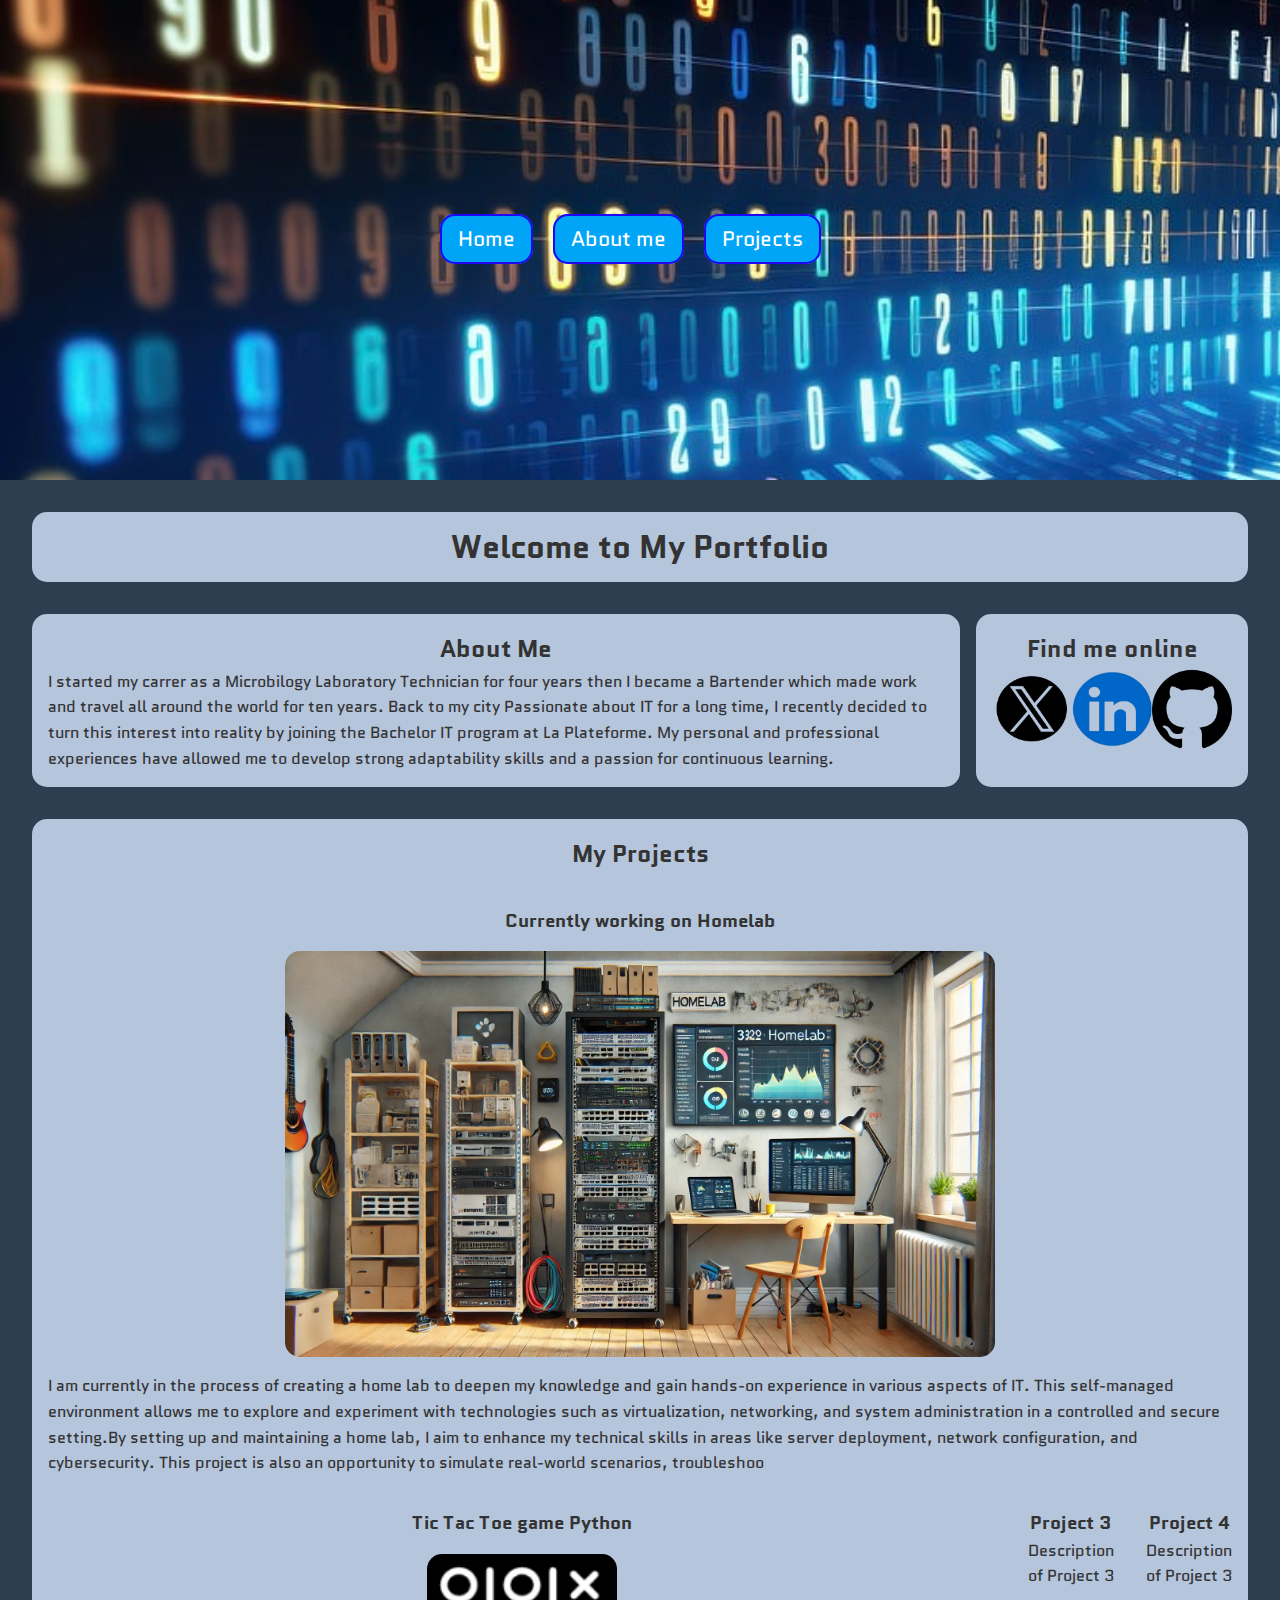
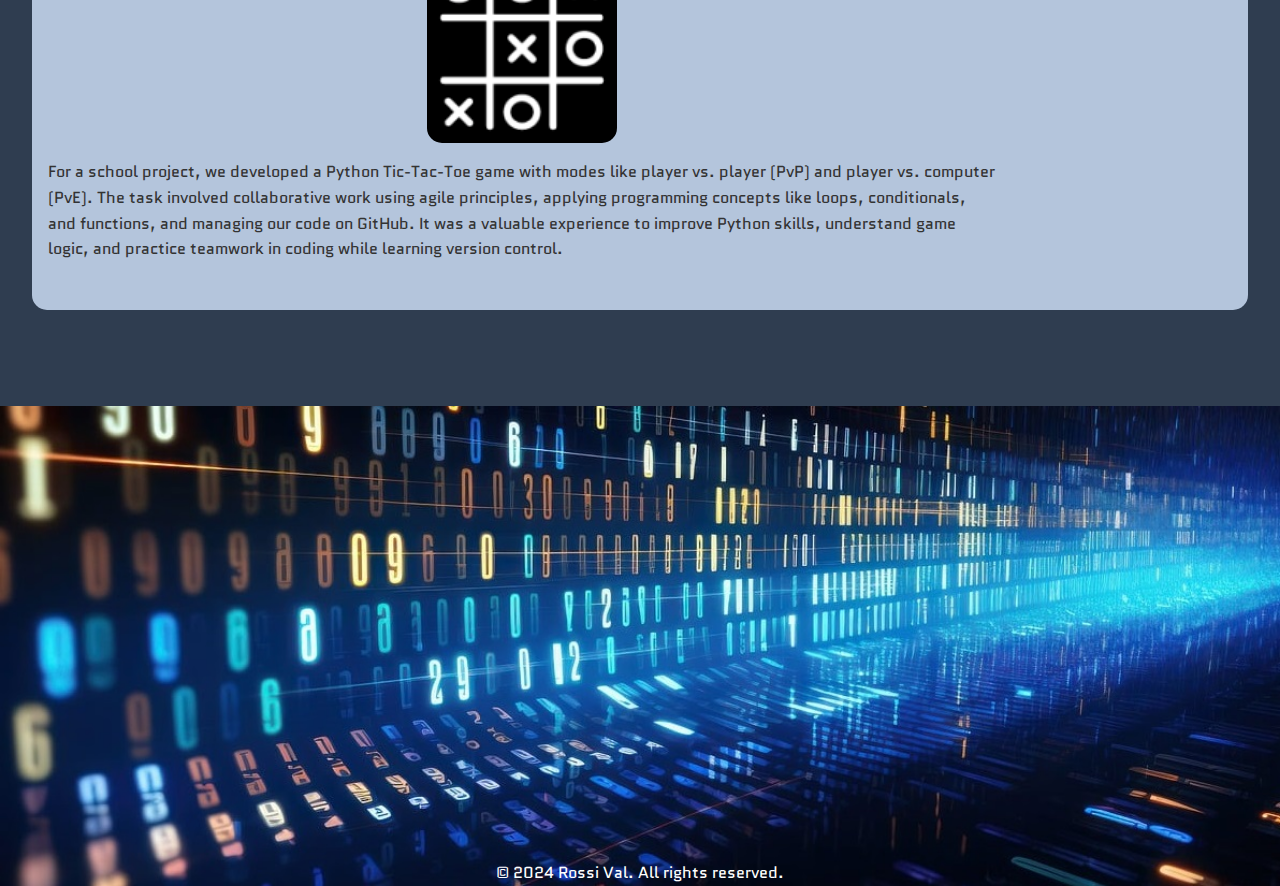
==== index.html @ 40d0fffb "new pic, adjust header" ====
<!DOCTYPE html>
<html lang="en">
<head>
    <meta charset="UTF-8">
    <meta name="viewport" content="width=device-width, initial-scale=1.0">
    <title>My Portfolio</title>
    <meta name="description" content="View Valentin's portfolio">    <!-- Adds a description for SEO -->
    <link rel="stylesheet" href="portfolio.css">
    <link rel="icon" href="images/geek.jpg" type="images/x-icon">
    <link rel="preconnect" href="https://fonts.googleapis.com">
<link rel="preconnect" href="https://fonts.gstatic.com" crossorigin>
<link href="https://fonts.googleapis.com/css2?family=Quantico:ital,wght@0,400;0,700;1,400;1,700&display=swap" rel="stylesheet">
    
</head>
<body>
    <header>
        <nav>
            <ul>
                <li><a href="#home">Home</a></li>
                <li><a href="#about">About me</a></li>
                <li><a href="#projects">Projects</a></li>
            </ul>
        </nav>
    </header>

    <main>
        <section >
            <h1>Welcome to My Portfolio</h1>
        </section>
        <div class="boutfind">   
            <section id="about">
                <h2>About Me</h2>
                <p>I started my carrer as a Microbilogy Laboratory Technician for four years then I became a Bartender which made work and travel all around the world for ten years. Back to my city  Passionate about IT for a long time, I recently decided to turn this interest into reality by joining the Bachelor IT program at La Plateforme. My personal and professional experiences have allowed me to develop strong adaptability skills and a passion for continuous learning.  </p>
            </section> 
            <section  id="find">
                <h2> Find me online</h2>
                <ul class="find-class">
                    <li class="findli"><a href="https://x.com/valtuco?t=BzKD3D_xw1yBNU1bJkjvIg&s=03"target="_blank" aria-label="Visit my Twitter"><img src="./images/Twitter.png" alt="Twitter" class="social-icon"></a></li>
                    <li class="findli"><a href="https://www.linkedin.com/in/valentin-rossi-941791114/" target="_blank" aria-label="Visit my Linkedin"><img src="./images/linkedin.png" alt="Linkedin" class="social-icon" ></a></li>
                    <li class="findli"><a href="https://github.com/valentin-rossi-1" target="_blank" aria-label="Visit my Github">
                    <img src="./images/Github.png" alt="Github" class="social-icon"></a></li>
                </ul>
            </section>
        </div>

        <section id="projects">
            <h2 >My Projects</h2>
            <div class="projos12">
                <article>
                    <h3> Currently working on Homelab</h3>
                    <img src="./images/homelabe.jpeg" alt="Picture of Homelab" class="projos-img1">
                    <p>I am currently in the process of creating a home lab to deepen my knowledge and gain hands-on experience in various aspects of IT. This self-managed environment allows me to explore and experiment with technologies such as virtualization, networking, and system administration in a controlled and secure setting.By setting up and maintaining a home lab, I aim to enhance my technical skills in areas like server deployment, network configuration, and cybersecurity. This project is also an opportunity to simulate real-world scenarios, troubleshoo</p>
                </article>          
            </div>   
            <div class="projos34">
                <article>
                    <h3>Tic Tac Toe game Python</h3>
                    <img src="./images/tic.png" alt="Picture of tic-tac-toe game" class="projos-img2">
                    <p>For a school project, we developed a Python Tic-Tac-Toe game with modes like player vs. player (PvP) and player vs. computer (PvE). The task involved collaborative work using agile principles, applying programming concepts like loops, conditionals, and functions, and managing our code on GitHub. It was a valuable experience to improve Python skills, understand game logic, and practice teamwork in coding while learning version control.</p>
                </article>
                <article>
                    <h3>Project 3</h3>
                    <p>Description of Project 3</p>
                </article>
                <article>
                    <h3>Project 4</h3>
                    <p>Description of Project 3</p>
                </article>
            </div>
        </section>
    </main>
</body>

<footer >

    <p>&copy; 2024 Rossi Val. All rights reserved.</p>
</footer>
</html>
---- portfolio.css ----
* {
    margin: 0;
    padding: 0;
    box-sizing: border-box;
}

html{
    background-color: rgb(47, 61, 80);
}
body {
    font-family: "Quantico", serif;
    line-height: 1.6;
    color: #333;
}

header {
    background-image: url(images/fond.png);
    background-repeat: no-repeat;
    background-size: cover;
    align-content: center;
    background-color: #f4f4f4;
    padding: 1rem;
    height: 30rem;
    
}

.boutfind{
    display: flex;
    justify-content: center;
    flex-direction: row;
    gap: 1rem;

}
.projos12 {
    display: flex;
    justify-content: center;
    flex-direction: row;
    list-style-type: none;
    margin-top: 2rem;
    margin-bottom: 2rem;
    gap: 2rem;

}

.projos34 {
    display: flex;
    justify-content: center;
    flex-direction: row;
    list-style-type: none;
    margin-top: 2rem;
    margin-bottom: 2rem;
    gap: 2rem;
}

.projos-img1 {
    display: block;
    margin: 1rem auto 0 auto;
    width: 60%;
    height: auto;
    margin-bottom: 1rem;
    border-radius: 15px;
}
.projos-img2 {
    display: block;
    margin: 1rem auto 0 auto;
    width: 20%;
    height: auto;
    margin-bottom: 1rem;
    border-radius: 15px;
    
}



nav ul {
    list-style-type: none;
    display: flex;
    justify-content: center; /* Centre les éléments horizontalement */
    align-items: center; /* Centre les éléments verticalement */
    flex-direction: row;
    padding: 0;
}

nav ul li {
    margin-right: 20px;

}
nav ul li a {
    color: white;
    background: rgb(1, 165, 247);
    padding: 0.5rem 1rem;
    border-radius: 15px;
    text-decoration: none;
    text-decoration: none;
    font-size: 1.3rem;
    border: 2px solid rgb(30, 6, 247);

}

main {
    padding: 2rem;
    margin-bottom: 2rem;
}

section {

    background-color: rgb(180, 197, 220);
    padding: 1rem;
    margin-bottom: 2rem;
    border-radius: 15px;
}

h1 {
    color: #333;
    display: flex;
    justify-content: center;
    font-size: 2rem;
    line-height: 1.2;
}



h2, h3 {
    color: #333;
    display: flex;
    justify-content: center;
}

p {
    display: flex;
    justify-content: center;
    
}

footer { 
    flex-direction: flex-start ;
    align-content: end;
    background-image: url(./images/digital-8280787_1280.jpg);
    background-size: cover;
    height: 30rem;
    color: white;
    list-style-type: none;
}
.find-class{   
    display: flex;
    justify-content: center;
    flex-direction: row;
    list-style-type: none;
}
.findli {

}

.findli img {
    width: 80px; /* Same width */
    height: 80px; /* Same height */
    display: flex;
    flex-direction: row;

}
.twitpic{
    border-radius: 5px;
}


@media (max-width: 768px) {


    
  .boutfind {
    flex-direction: column;
  }
    header nav ul {
        flex-direction: column;
        margin: 0;
    }

    header nav ul li {
        margin-bottom: 2rem;
    }
    .projos34 {
        flex-direction: column;
    }
    


}
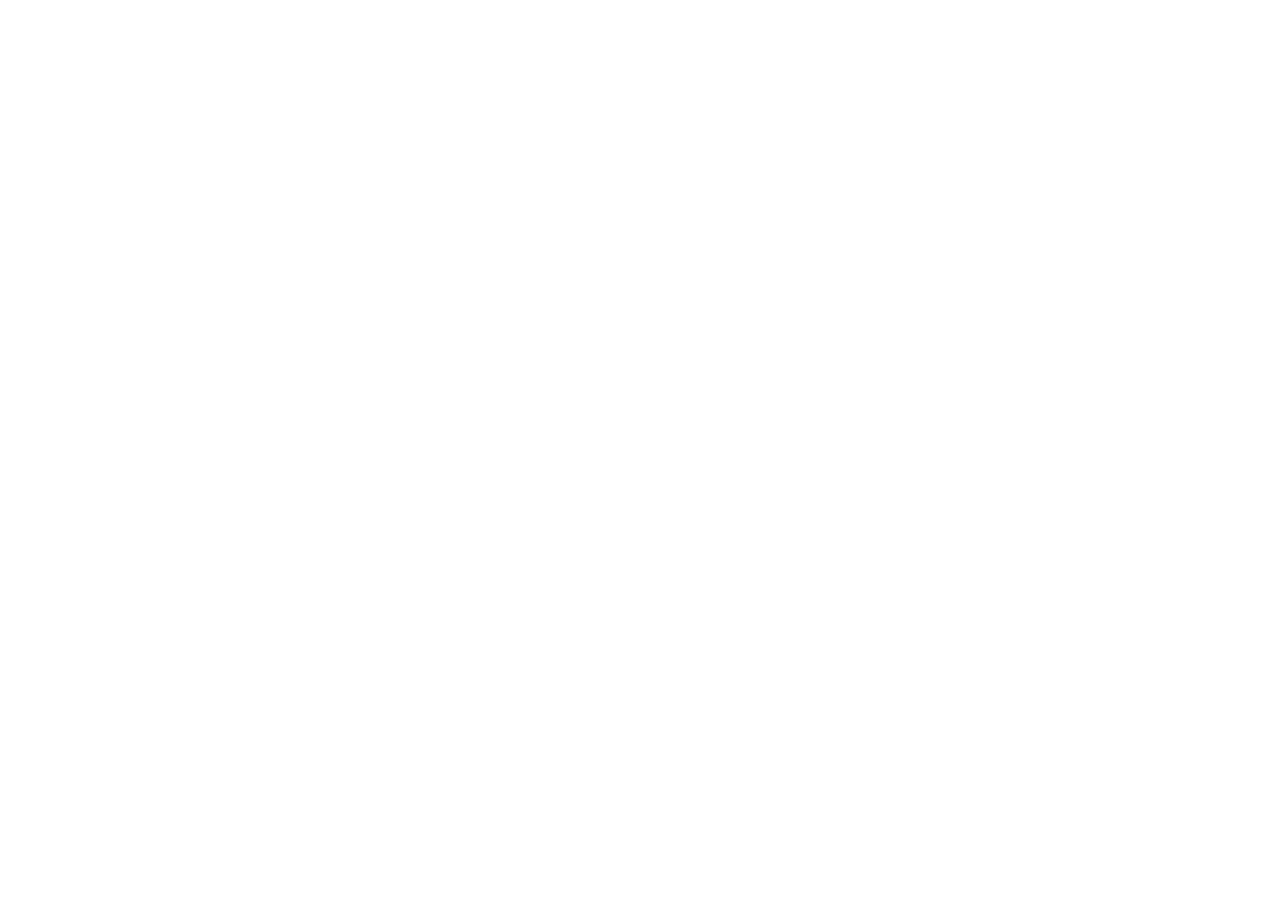
==== commit 83c37a7f: "script" ====
--- a/index.html
+++ b/index.html
@@ -13,6 +13,19 @@
     
 </head>
 <body>
+    <script>
+        // Demande du mot de passe
+        const correctPassword = "Je suis intéréssé par ce profil atypique"; // Phrase à entrer
+        const userInput = prompt("Veuillez entrer le mot de passe pour accéder à cette page :");
+
+        // Vérification du mot de passe
+        if (userInput === correctPassword) {
+            document.body.style.display = "block"; // Affiche le contenu si le mot de passe est correct
+        } else {
+            alert("Vous n'êtes pas assez motivé par l'idée de me recruter, retentez votre chance. ");
+            window.location.href = "https://google.com"; // Redirige l'utilisateur en cas d'échec
+        }
+    </script>
     <header>
         <nav>
             <ul>
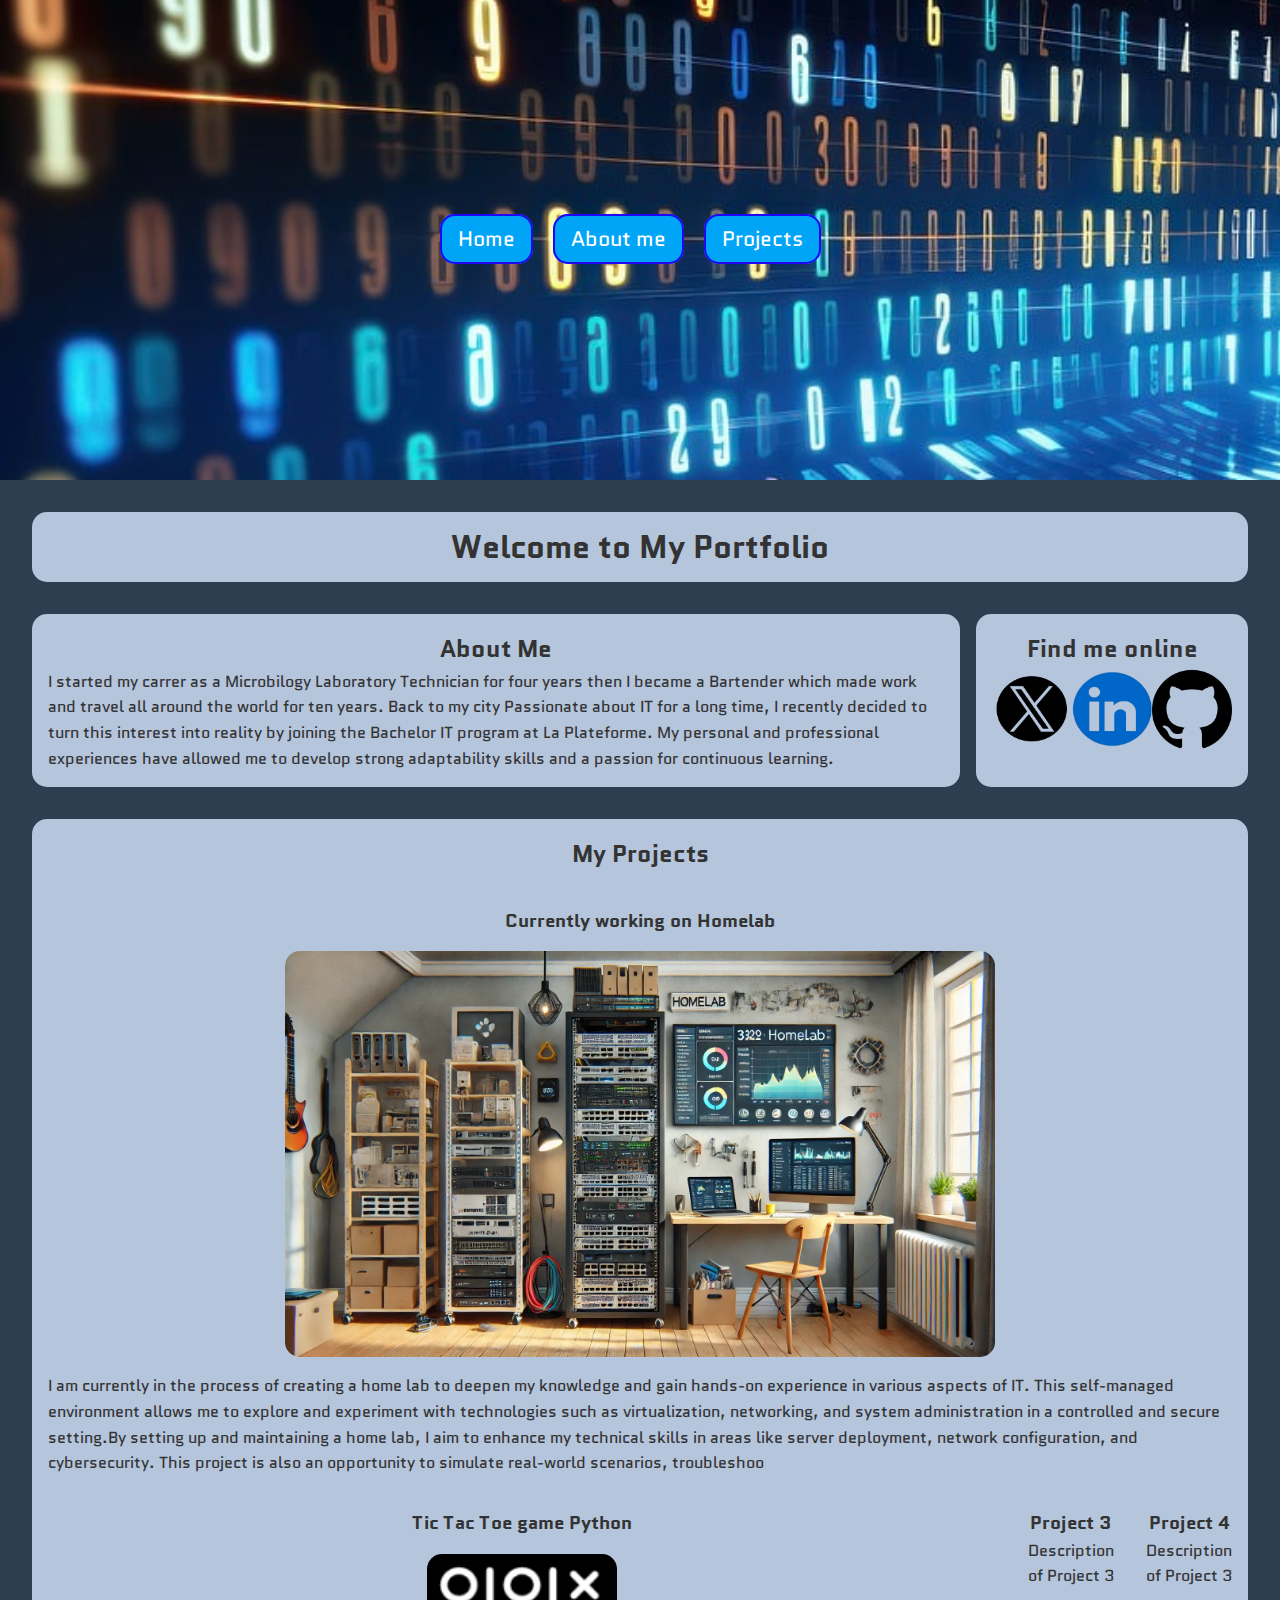
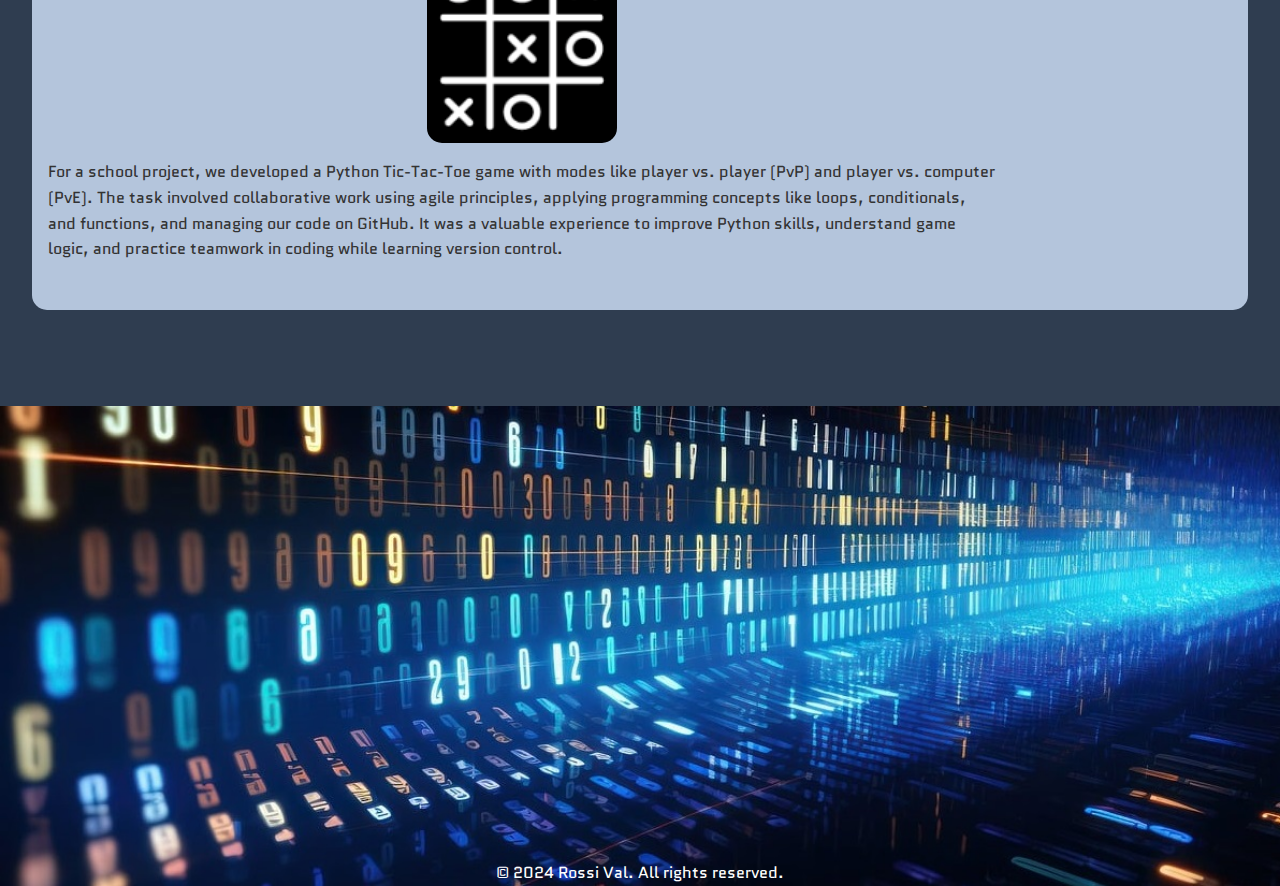
==== commit 8b6a2b00: "revmove script" ====
--- a/index.html
+++ b/index.html
@@ -13,19 +13,6 @@
     
 </head>
 <body>
-    <script>
-        // Demande du mot de passe
-        const correctPassword = "Je suis intéréssé par ce profil atypique"; // Phrase à entrer
-        const userInput = prompt("Veuillez entrer le mot de passe pour accéder à cette page :");
-
-        // Vérification du mot de passe
-        if (userInput === correctPassword) {
-            document.body.style.display = "block"; // Affiche le contenu si le mot de passe est correct
-        } else {
-            alert("Vous n'êtes pas assez motivé par l'idée de me recruter, retentez votre chance. ");
-            window.location.href = "https://google.com"; // Redirige l'utilisateur en cas d'échec
-        }
-    </script>
     <header>
         <nav>
             <ul>
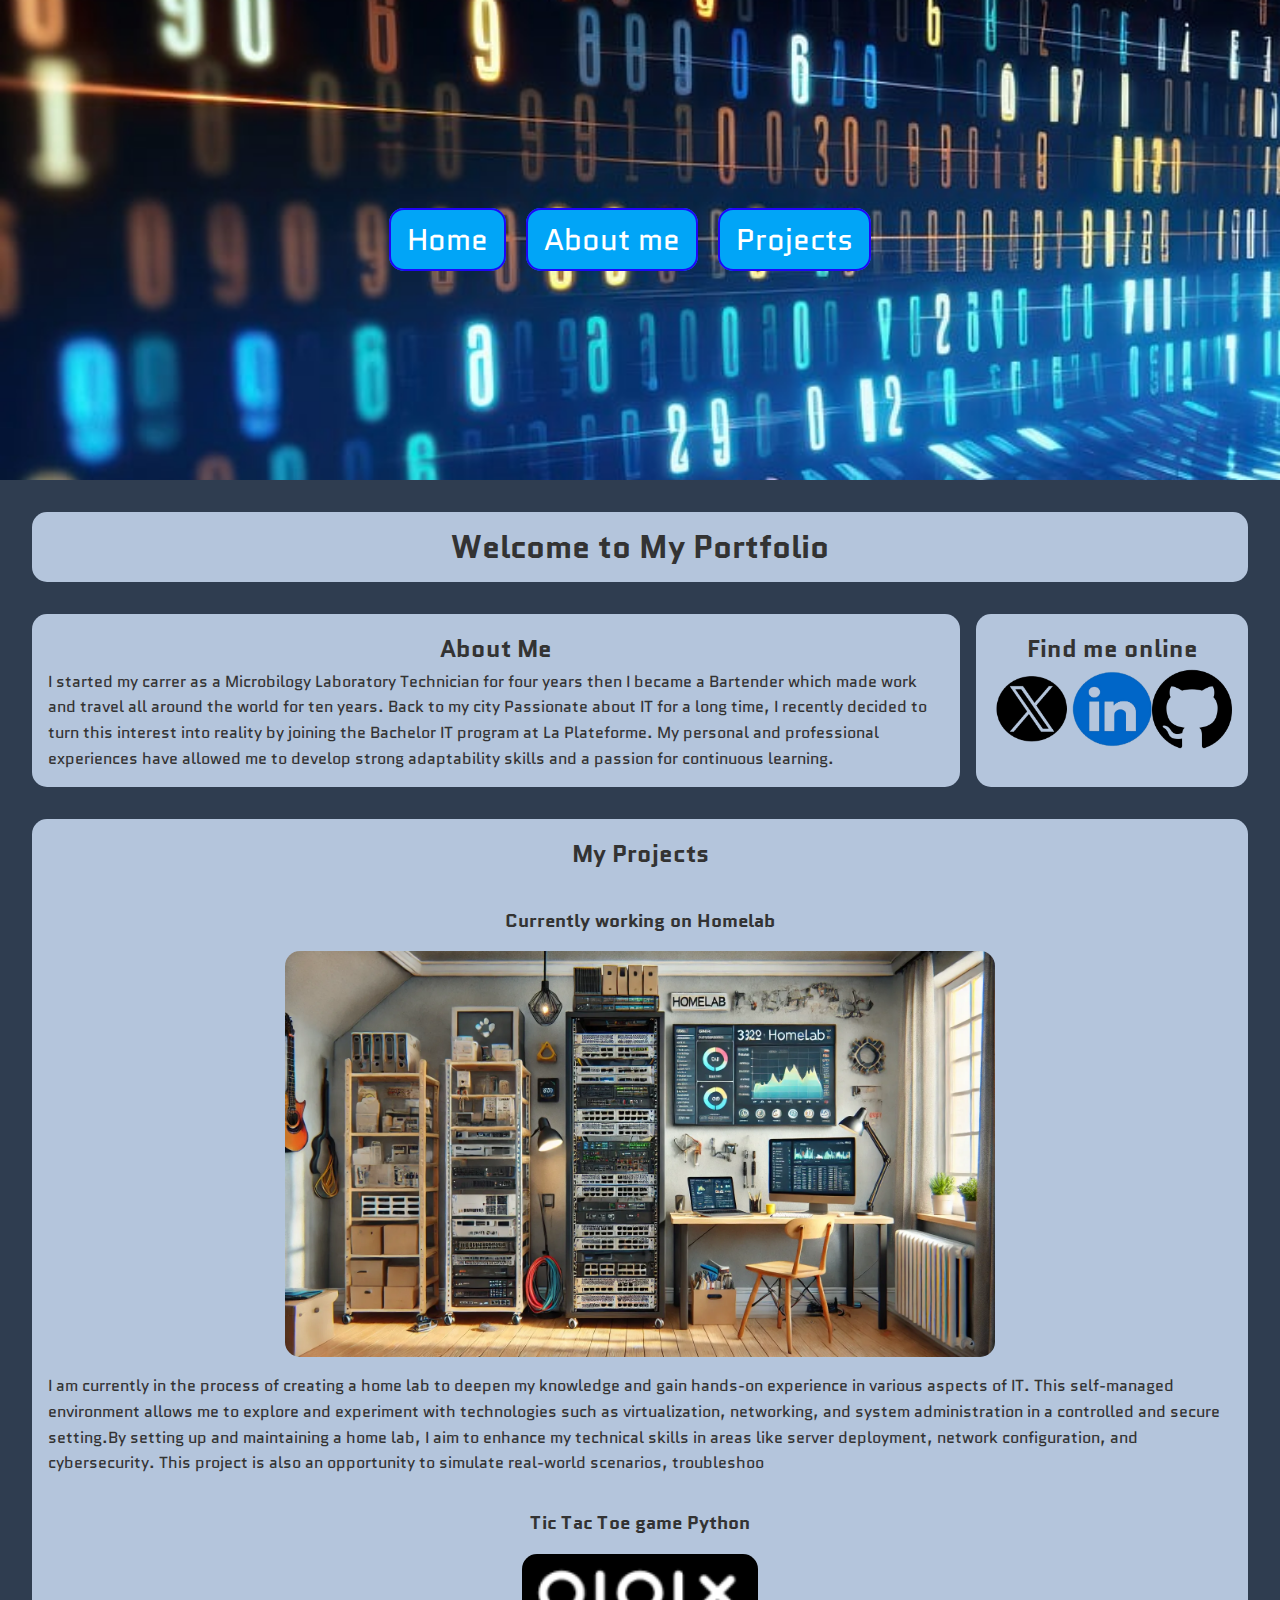
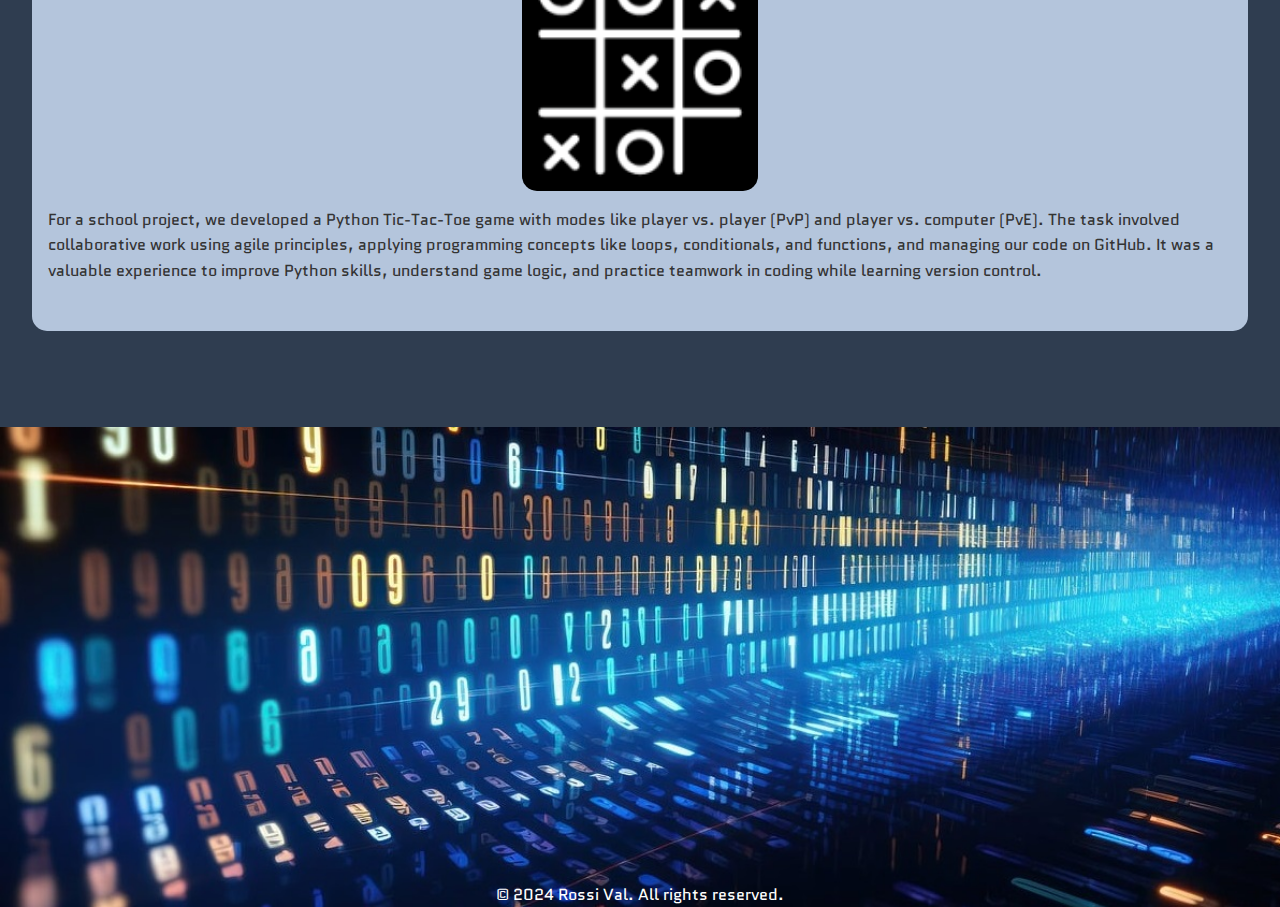
==== commit 808c7ac1: "hide proj 3 4" ====
--- a/index.html
+++ b/index.html
@@ -58,14 +58,14 @@
                     <img src="./images/tic.png" alt="Picture of tic-tac-toe game" class="projos-img2">
                     <p>For a school project, we developed a Python Tic-Tac-Toe game with modes like player vs. player (PvP) and player vs. computer (PvE). The task involved collaborative work using agile principles, applying programming concepts like loops, conditionals, and functions, and managing our code on GitHub. It was a valuable experience to improve Python skills, understand game logic, and practice teamwork in coding while learning version control.</p>
                 </article>
-                <article>
+               <!--<article>
                     <h3>Project 3</h3>
                     <p>Description of Project 3</p>
                 </article>
                 <article>
                     <h3>Project 4</h3>
                     <p>Description of Project 3</p>
-                </article>
+                </article>  -->
             </div>
         </section>
     </main>
--- a/portfolio.css
+++ b/portfolio.css
@@ -91,11 +91,17 @@
     padding: 0.5rem 1rem;
     border-radius: 15px;
     text-decoration: none;
-    text-decoration: none;
-    font-size: 1.3rem;
+    font-size: 1.9rem;
     border: 2px solid rgb(30, 6, 247);
+}
 
+nav ul li a:hover {
+    background: rgb(30, 6, 247);
+    color: rgb(1, 165, 247);
+    transition: background-color 0.3s ease, color 0.3s ease;
 }
+
+
 
 main {
     padding: 2rem;
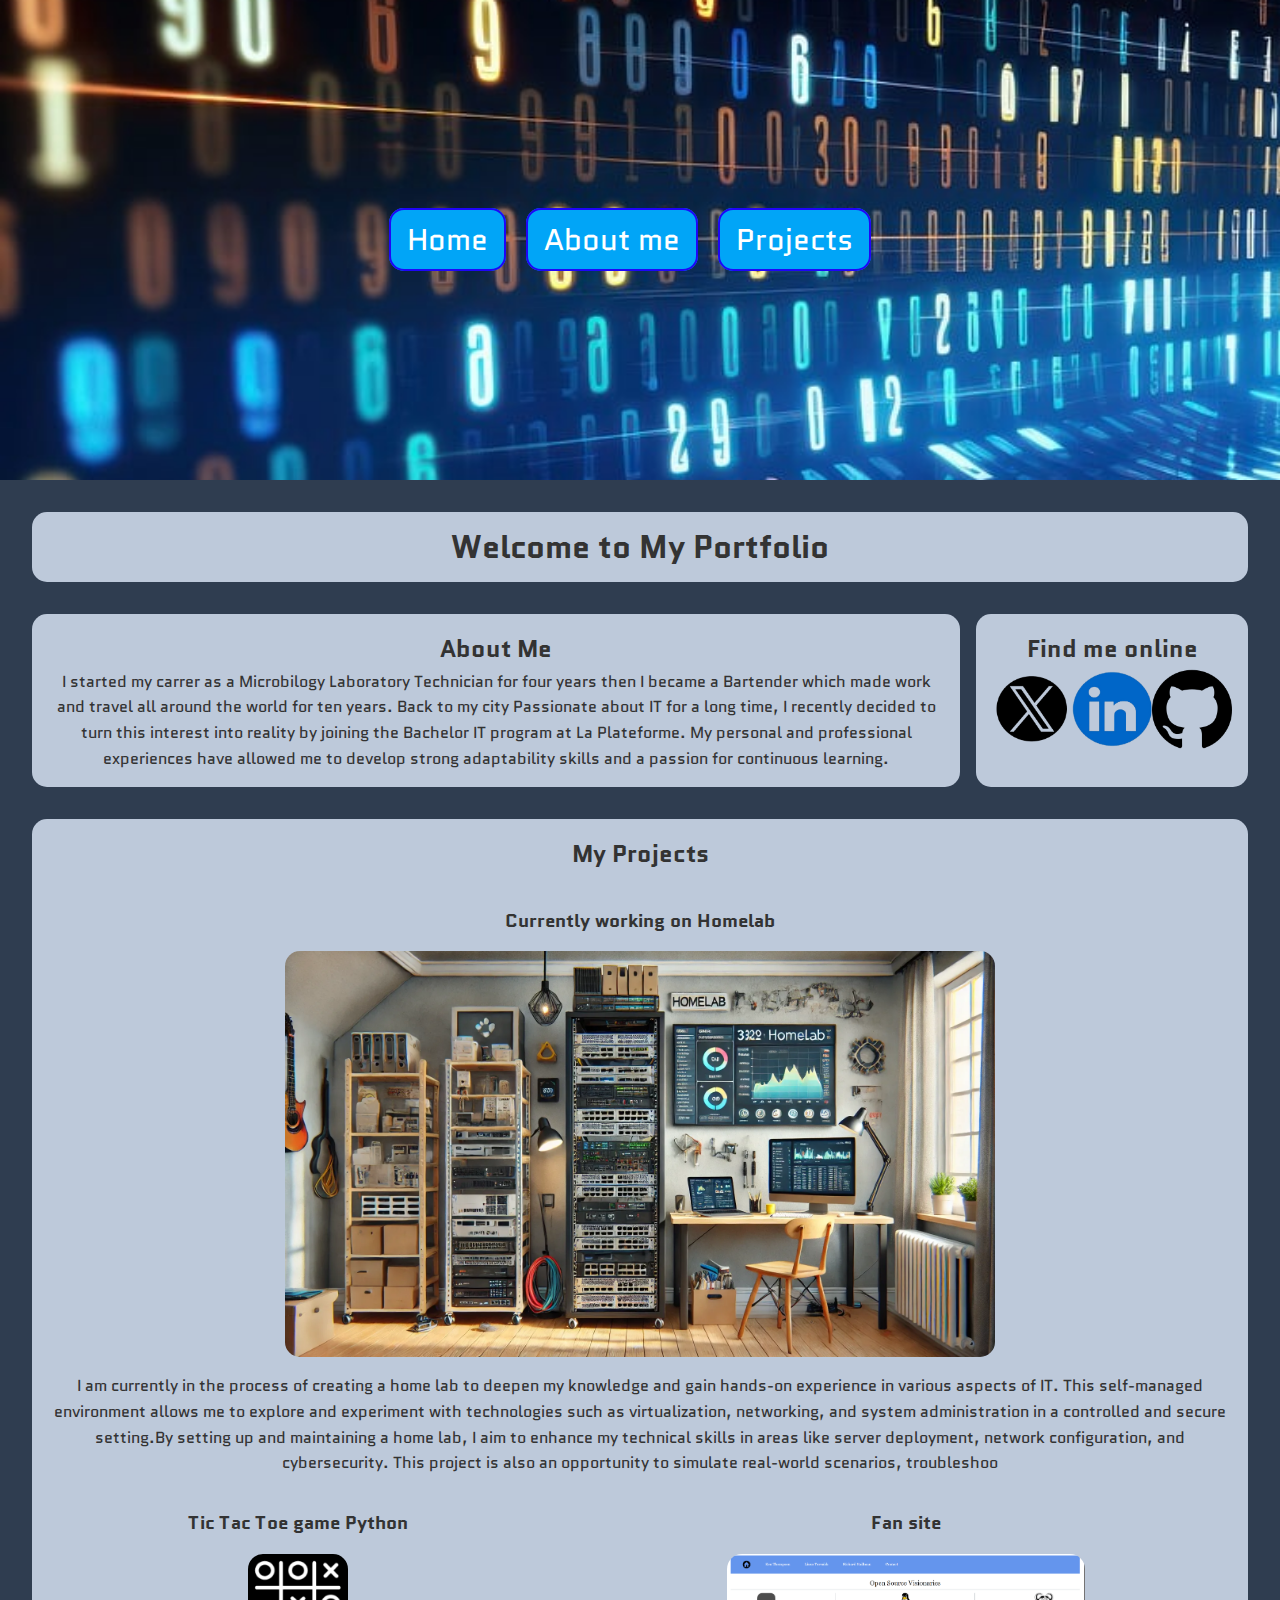
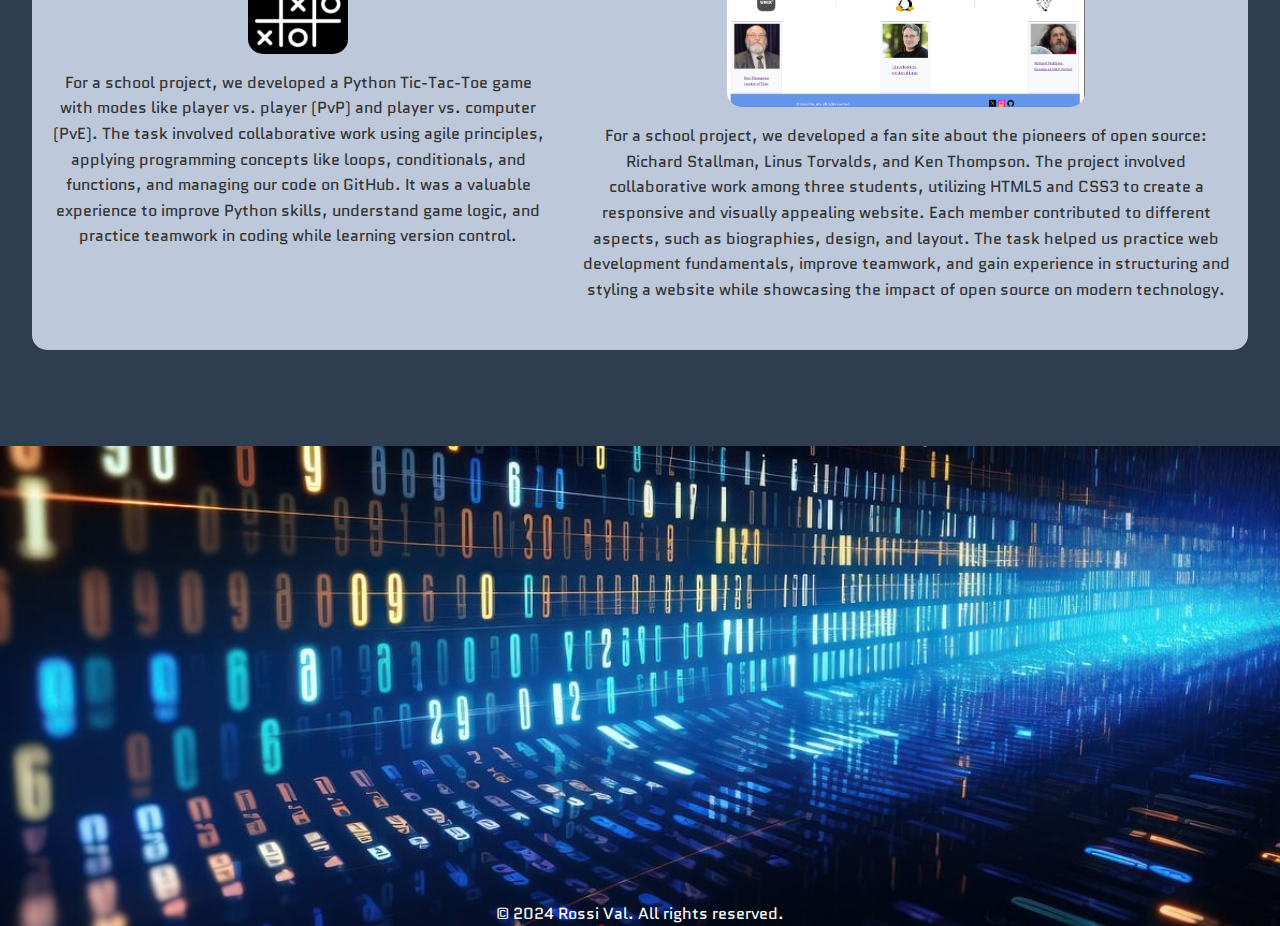
==== commit 4c3b7822: "newpic change, project 3 added" ====
--- a/index.html
+++ b/index.html
@@ -58,10 +58,12 @@
                     <img src="./images/tic.png" alt="Picture of tic-tac-toe game" class="projos-img2">
                     <p>For a school project, we developed a Python Tic-Tac-Toe game with modes like player vs. player (PvP) and player vs. computer (PvE). The task involved collaborative work using agile principles, applying programming concepts like loops, conditionals, and functions, and managing our code on GitHub. It was a valuable experience to improve Python skills, understand game logic, and practice teamwork in coding while learning version control.</p>
                 </article>
-               <!--<article>
-                    <h3>Project 3</h3>
-                    <p>Description of Project 3</p>
+                <article>
+                    <h3> Fan site</h3>
+                    <img src="./images/Fansite.png" alt="Picture of fan site" class="projos-img3">
+                    <p>For a school project, we developed a fan site about the pioneers of open source: Richard Stallman, Linus Torvalds, and Ken Thompson. The project involved collaborative work among three students, utilizing HTML5 and CSS3 to create a responsive and visually appealing website. Each member contributed to different aspects, such as biographies, design, and layout. The task helped us practice web development fundamentals, improve teamwork, and gain experience in structuring and styling a website while showcasing the impact of open source on modern technology.</p>
                 </article>
+                               <!--<article>
                 <article>
                     <h3>Project 4</h3>
                     <p>Description of Project 3</p>
--- a/portfolio.css
+++ b/portfolio.css
@@ -13,6 +13,9 @@
     color: #333;
 }
 
+p{
+    text-align: center;
+}
 header {
     background-image: url(images/fond.png);
     background-repeat: no-repeat;
@@ -69,7 +72,15 @@
     border-radius: 15px;
     
 }
-
+.projos-img3 {
+    display: block;
+    margin: 1rem auto 0 auto;
+    width: 55%;
+    height: auto;
+    margin-bottom: 1rem;
+    border-radius: 15px;
+    
+}
 
 
 nav ul {
@@ -110,7 +121,7 @@
 
 section {
 
-    background-color: rgb(180, 197, 220);
+    background-color: rgb(189, 201, 218);
     padding: 1rem;
     margin-bottom: 2rem;
     border-radius: 15px;
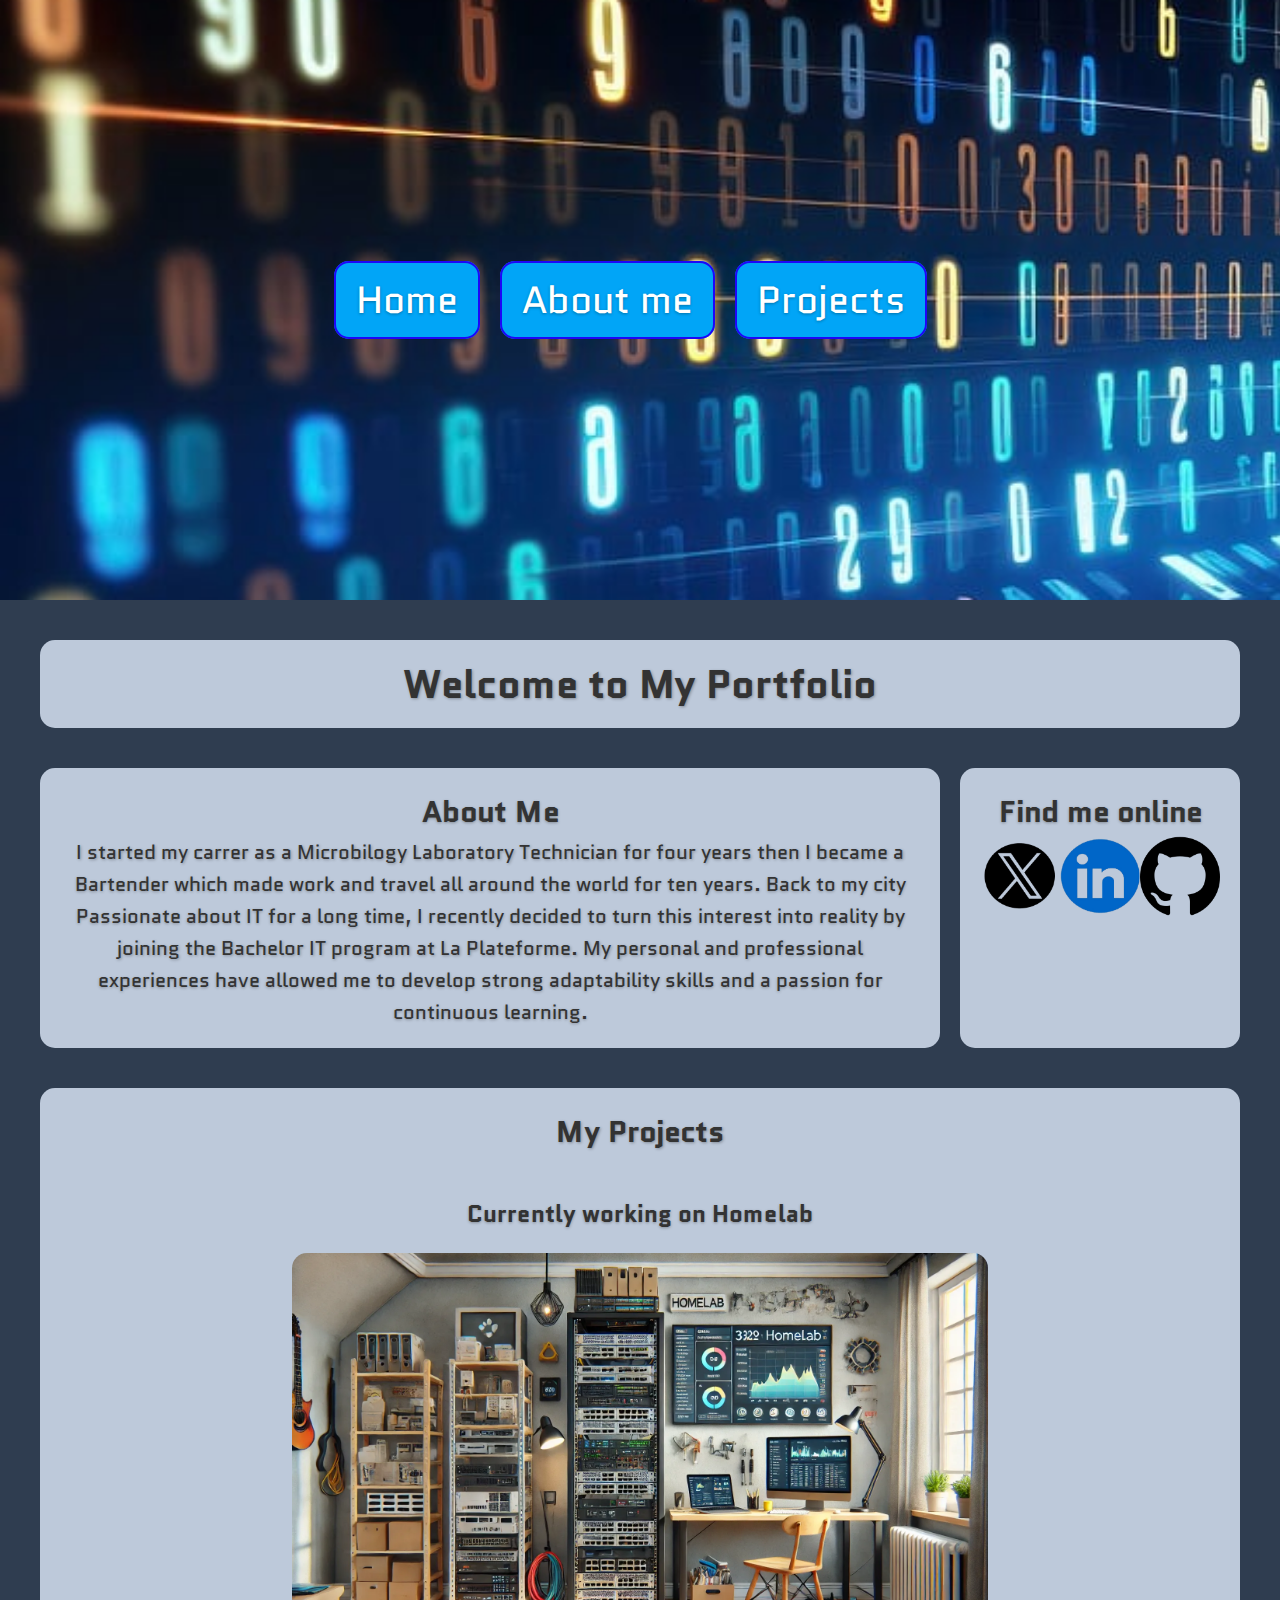
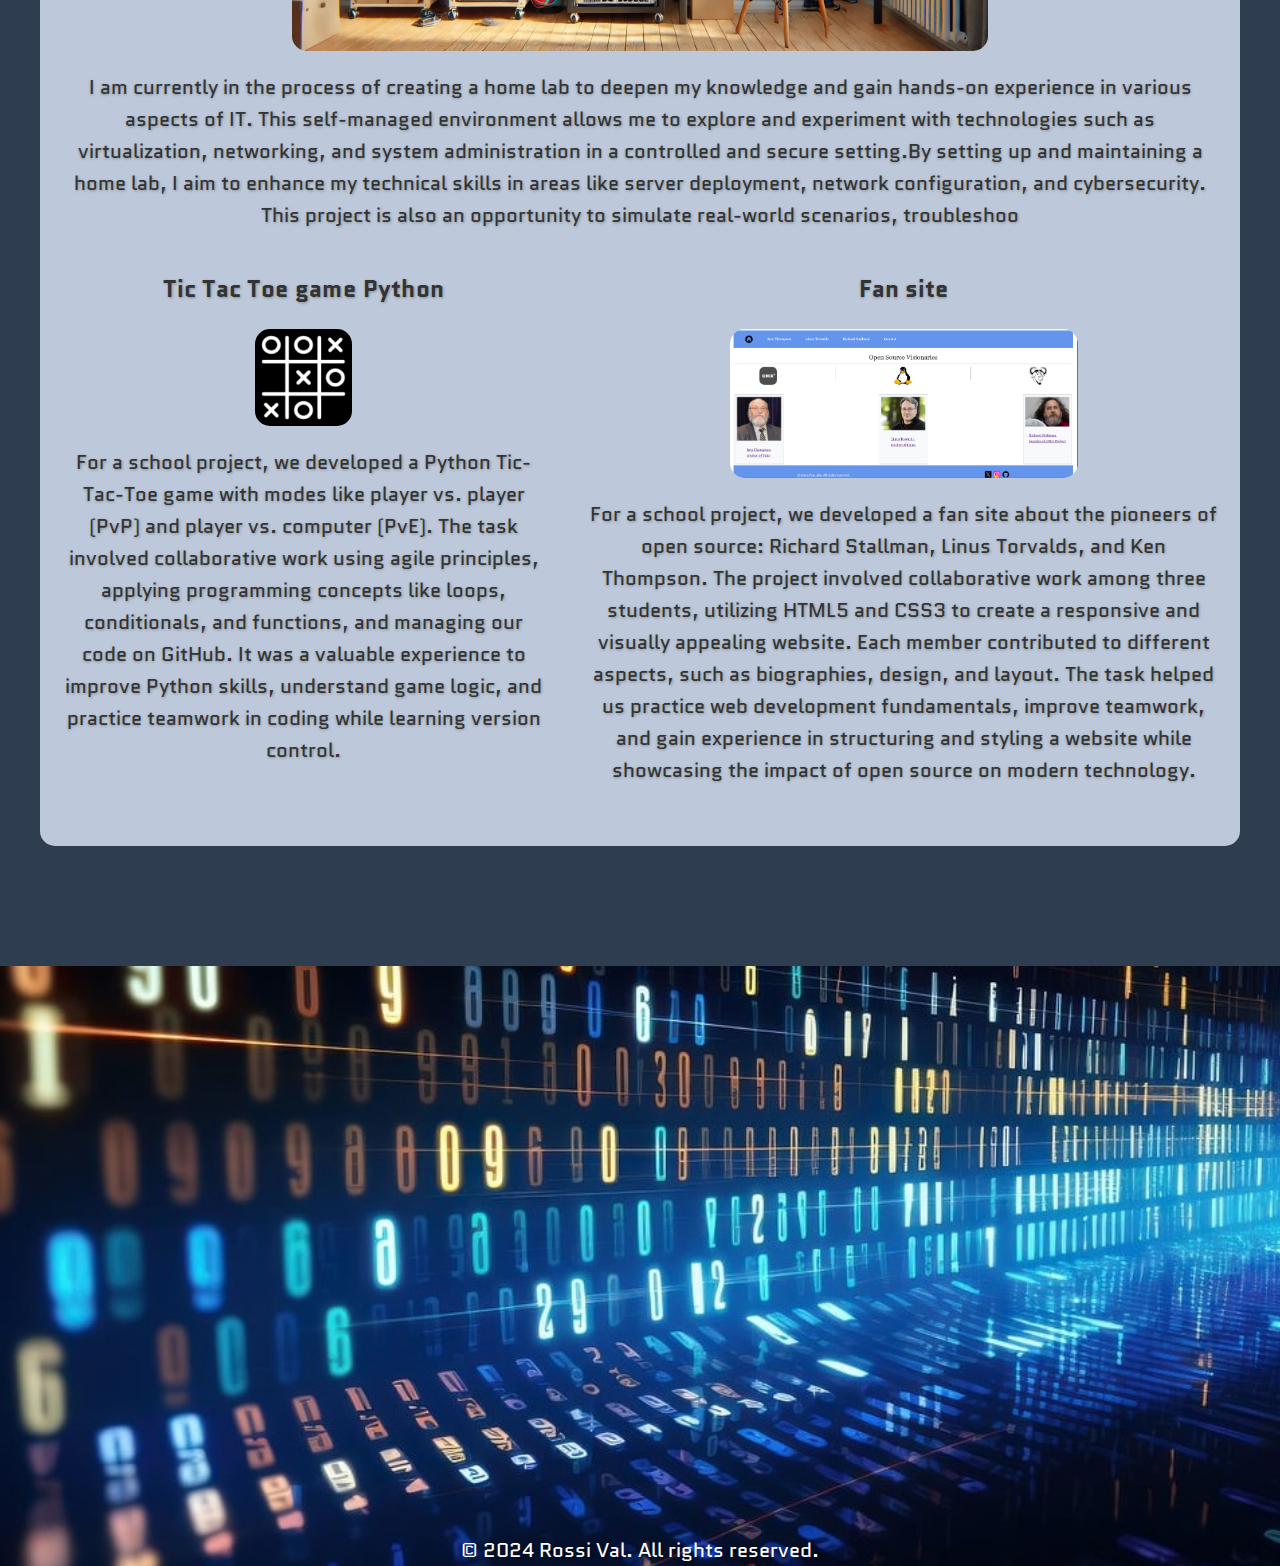
==== commit da32c17d: "hover on pics projects" ====
--- a/index.html
+++ b/index.html
@@ -55,12 +55,16 @@
             <div class="projos34">
                 <article>
                     <h3>Tic Tac Toe game Python</h3>
-                    <img src="./images/tic.png" alt="Picture of tic-tac-toe game" class="projos-img2">
+                    <a href="https://github.com/valentin-rossi-1/TicTacToe" target="_blank">
+                        <img src="./images/tic.png" alt="Picture of tic-tac-toe game" class="projos-img projos-img2">
+                    </a>
                     <p>For a school project, we developed a Python Tic-Tac-Toe game with modes like player vs. player (PvP) and player vs. computer (PvE). The task involved collaborative work using agile principles, applying programming concepts like loops, conditionals, and functions, and managing our code on GitHub. It was a valuable experience to improve Python skills, understand game logic, and practice teamwork in coding while learning version control.</p>
                 </article>
                 <article>
                     <h3> Fan site</h3>
-                    <img src="./images/Fansite.png" alt="Picture of fan site" class="projos-img3">
+                    <a href="https://github.com/valentin-rossi-1/Fan_site" target="_blank">
+                         <img src="./images/Fansite.png" alt="Picture of fan site" class="projos-img projos-img3">
+                    </a>
                     <p>For a school project, we developed a fan site about the pioneers of open source: Richard Stallman, Linus Torvalds, and Ken Thompson. The project involved collaborative work among three students, utilizing HTML5 and CSS3 to create a responsive and visually appealing website. Each member contributed to different aspects, such as biographies, design, and layout. The task helped us practice web development fundamentals, improve teamwork, and gain experience in structuring and styling a website while showcasing the impact of open source on modern technology.</p>
                 </article>
                                <!--<article>
--- a/portfolio.css
+++ b/portfolio.css
@@ -6,6 +6,8 @@
 
 html{
     background-color: rgb(47, 61, 80);
+    font-size: 20px;
+    text-shadow: 0.5px 0.5px 3px rgba(0, 0, 0, 0.3);
 }
 body {
     font-family: "Quantico", serif;
@@ -82,6 +84,20 @@
     
 }
 
+.projos-img {
+    display: block;
+    margin: 1rem auto 0 auto;
+    height: auto;
+    margin-bottom: 1rem;
+    border-radius: 15px;
+}
+
+.projos-img:hover {
+    transform: rotate(5deg);
+    transition: transform 0.3s ease-in-out;
+    transform: scale(1.1);
+    transition: transform 0.3s ease-in-out;
+}
 
 nav ul {
     list-style-type: none;
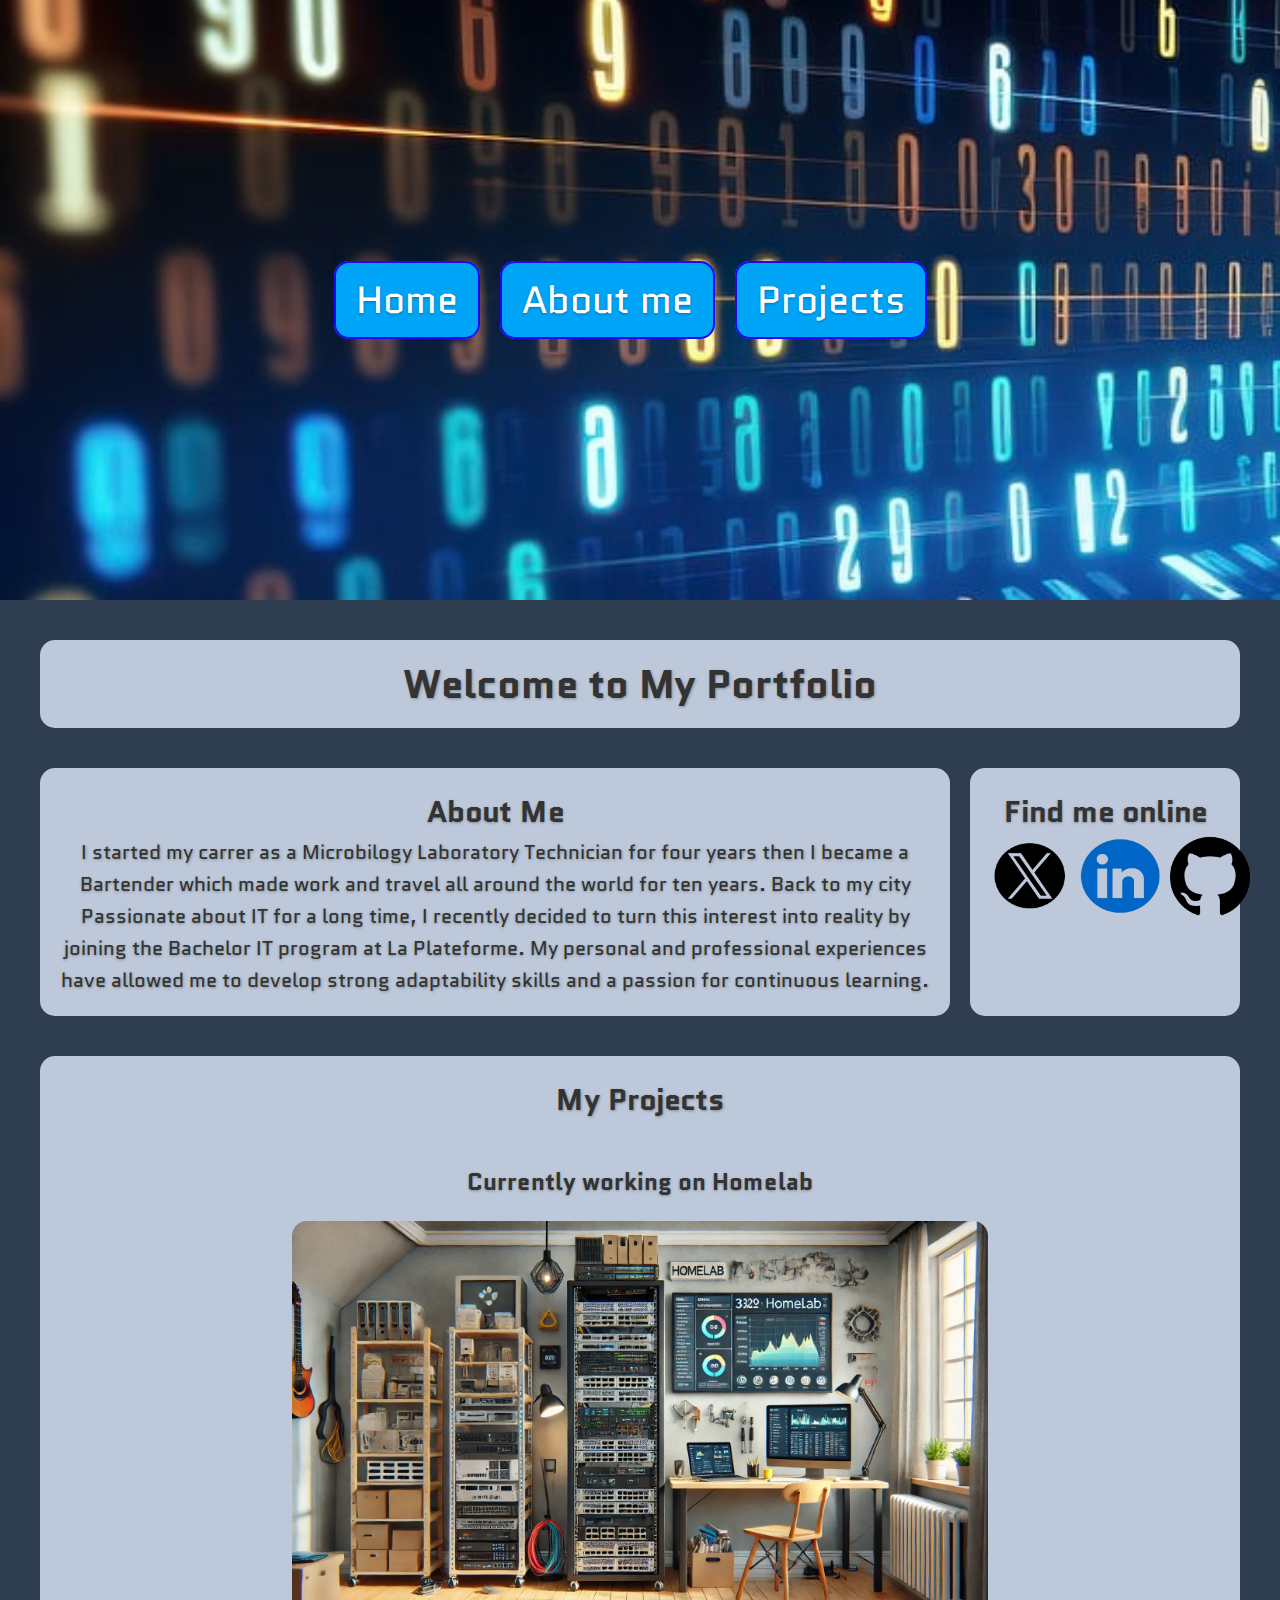
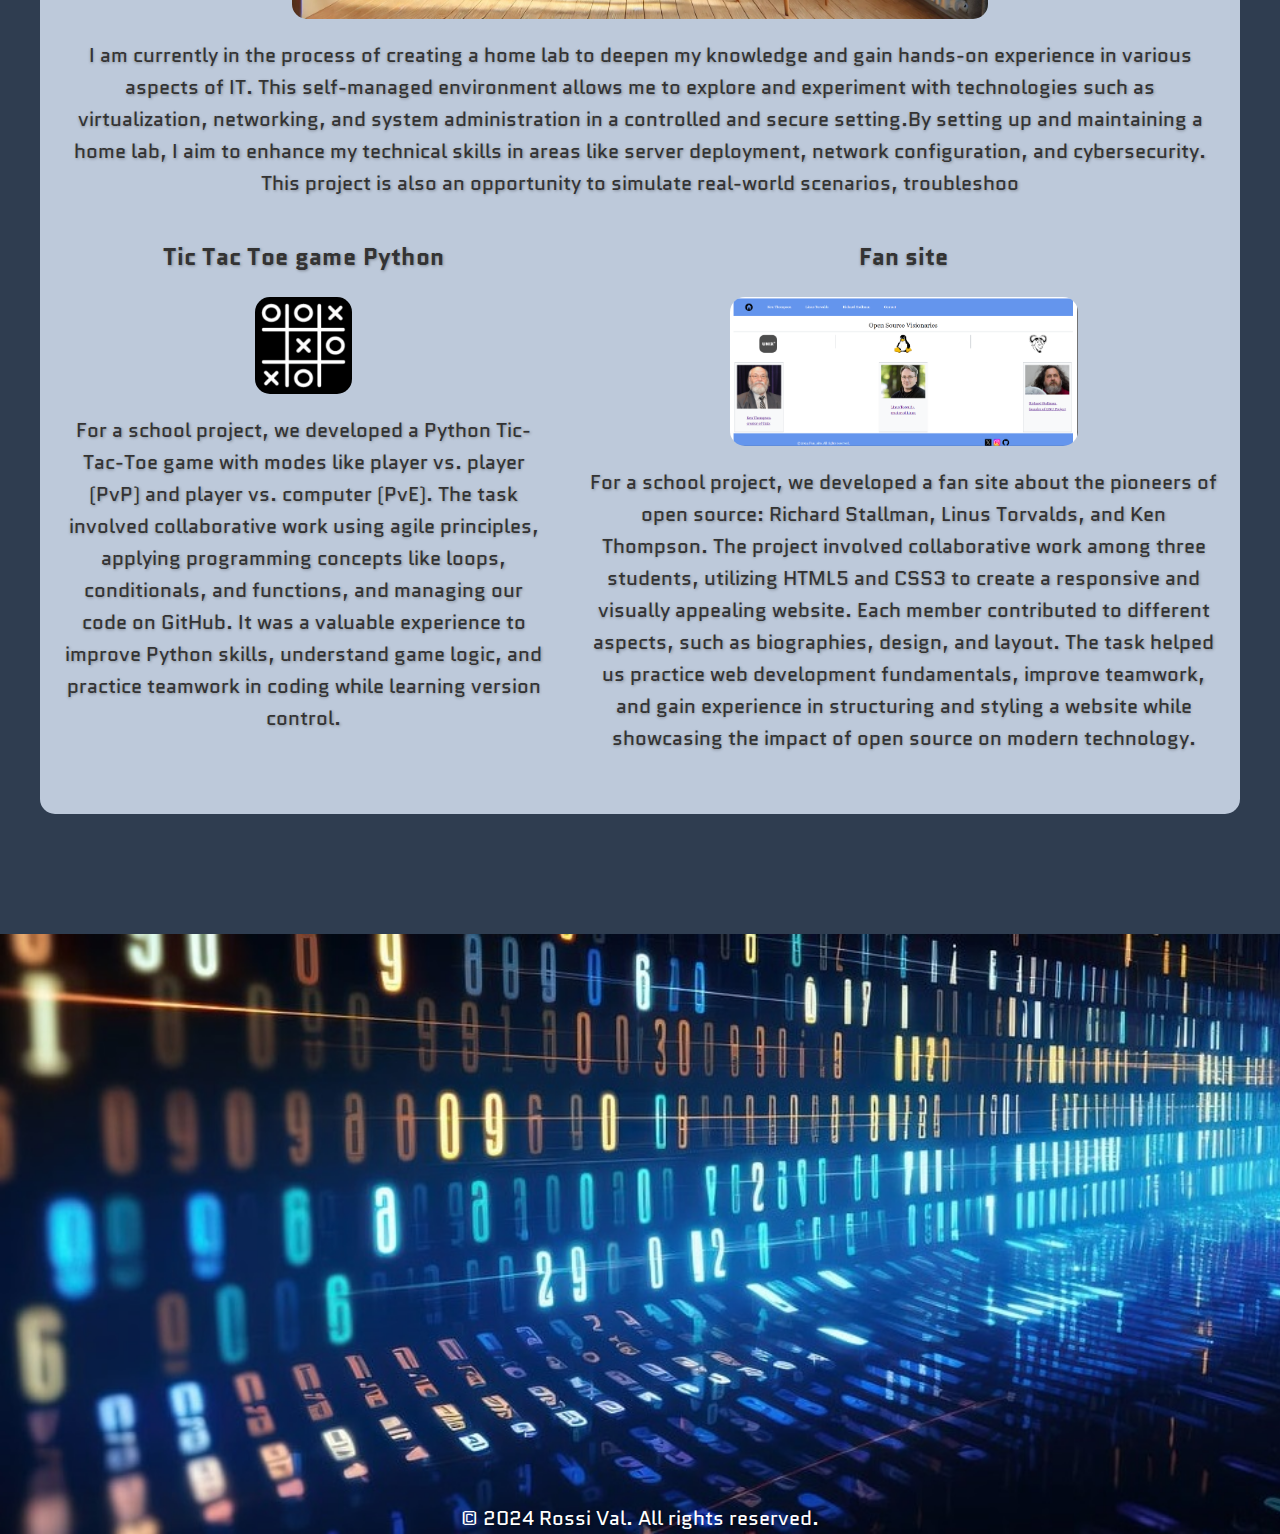
==== commit fcf976ec: "hover on social icons" ====
--- a/index.html
+++ b/index.html
@@ -32,12 +32,12 @@
                 <h2>About Me</h2>
                 <p>I started my carrer as a Microbilogy Laboratory Technician for four years then I became a Bartender which made work and travel all around the world for ten years. Back to my city  Passionate about IT for a long time, I recently decided to turn this interest into reality by joining the Bachelor IT program at La Plateforme. My personal and professional experiences have allowed me to develop strong adaptability skills and a passion for continuous learning.  </p>
             </section> 
-            <section  id="find">
-                <h2> Find me online</h2>
+            <section class="finh" id="find">
+                <h2 > Find me online</h2>
                 <ul class="find-class">
-                    <li class="findli"><a href="https://x.com/valtuco?t=BzKD3D_xw1yBNU1bJkjvIg&s=03"target="_blank" aria-label="Visit my Twitter"><img src="./images/Twitter.png" alt="Twitter" class="social-icon"></a></li>
-                    <li class="findli"><a href="https://www.linkedin.com/in/valentin-rossi-941791114/" target="_blank" aria-label="Visit my Linkedin"><img src="./images/linkedin.png" alt="Linkedin" class="social-icon" ></a></li>
-                    <li class="findli"><a href="https://github.com/valentin-rossi-1" target="_blank" aria-label="Visit my Github">
+                    <li class="social-icon findli"><a href="https://x.com/valtuco?t=BzKD3D_xw1yBNU1bJkjvIg&s=03"target="_blank" aria-label="Visit my Twitter"><img src="./images/Twitter.png" alt="Twitter" class="social-icon"></a></li>
+                    <li class="social-icon findli"><a href="https://www.linkedin.com/in/valentin-rossi-941791114/" target="_blank" aria-label="Visit my Linkedin"><img src="./images/linkedin.png" alt="Linkedin" class="social-icon" ></a></li>
+                    <li class="social-icon findli"><a href="https://github.com/valentin-rossi-1" target="_blank" aria-label="Visit my Github">
                     <img src="./images/Github.png" alt="Github" class="social-icon"></a></li>
                 </ul>
             </section>
--- a/portfolio.css
+++ b/portfolio.css
@@ -174,14 +174,26 @@
     color: white;
     list-style-type: none;
 }
+.finh{
+    width: 50%;
+
+}
 .find-class{   
     display: flex;
     justify-content: center;
     flex-direction: row;
     list-style-type: none;
-}
-.findli {
-
+    gap: 2rem;
+}
+.social-icon {
+    display: inline-block;
+    width: 50px; /* Ajuste la taille si nécessaire */
+    height: auto;
+    transition: transform 0.3s ease-in-out;
+}
+
+.social-icon:hover {
+    transform: rotate(5deg) scale(1.1); /* Rotation + Zoom */
 }
 
 .findli img {
